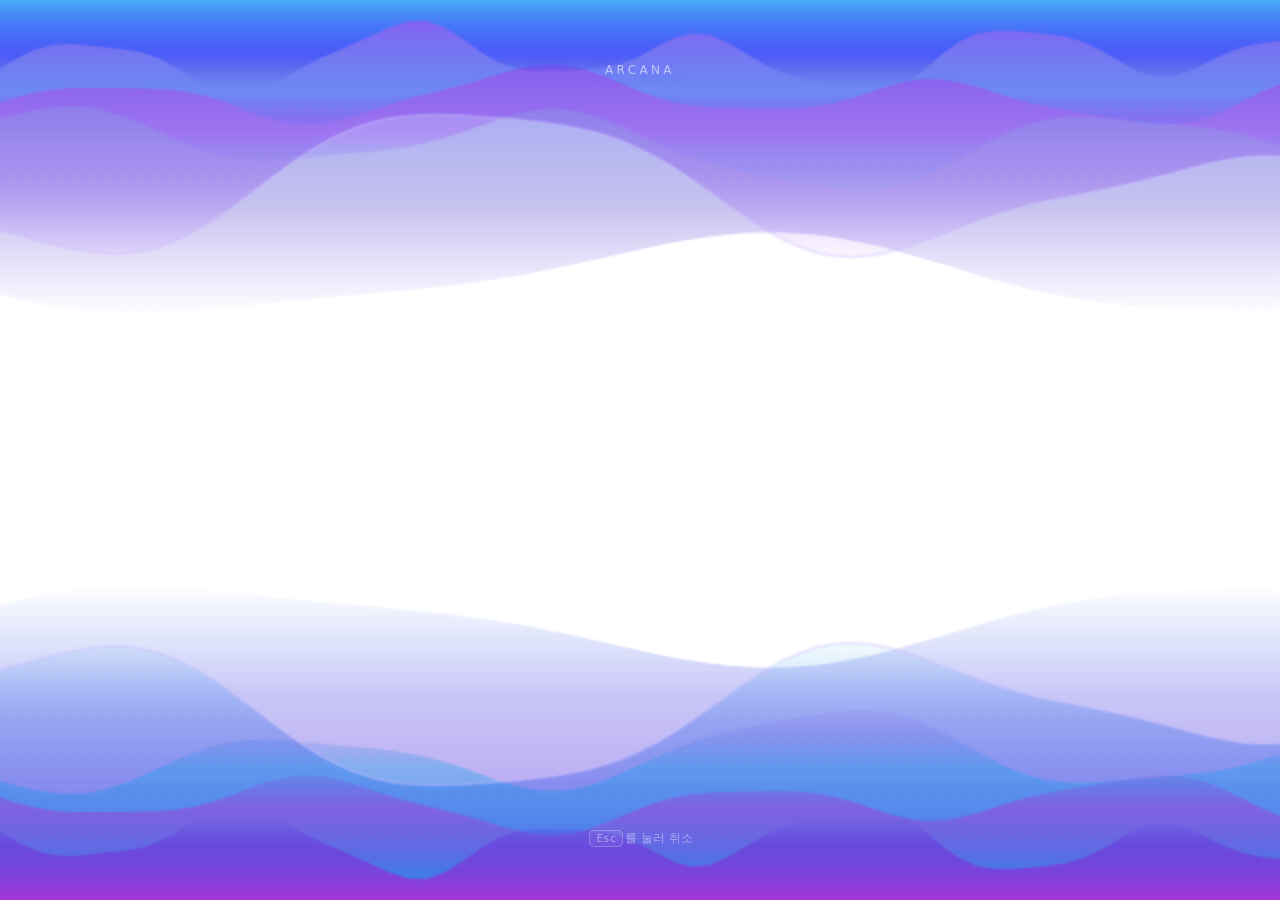
==== ui/quick.html @ 0f2ce24e "v0.8.0: 빠른 호출(Shift+A), 대화 맥락·메모리·컨테이너 메모리, 생각 수치·PrimeThink, 한 글자씩 대답 Co-Authored-By: Claude Opus 5" ====
<!doctype html>
<html lang="ko">
<head>
  <meta charset="utf-8" />
  <meta name="viewport" content="width=device-width, initial-scale=1" />
  <title>Arcana 빠른 호출</title>
  <link rel="stylesheet" href="css/theme.css" />
  <link rel="stylesheet" href="css/quick.css" />
</head>
<body class="closed">
  <!-- 위아래 물결 (위 = Arcana, 아래 = 사용자) -->
  <canvas id="wave-top" class="wave top"></canvas>
  <canvas id="wave-bottom" class="wave bottom"></canvas>

  <!-- 위: Arcana의 대답 -->
  <section class="say" id="say">
    <div class="who">Arcana</div>
    <div class="reply" id="reply"></div>
    <div class="status" id="status"></div>
  </section>

  <!-- 아래: 사용자 입력 -->
  <section class="ask" id="ask">
    <div class="sent" id="sent"></div>
    <textarea id="q" rows="1" maxlength="2000" spellcheck="false" aria-label="Arcana에게 말하기"></textarea>
    <div class="keys"><kbd>Esc</kbd>를 눌러 취소</div>
  </section>

  <script type="module" src="js/quick.js"></script>
</body>
</html>
---- ui/css/theme.css ----
/* ─────────────────────────────────────────────
   테마 — 색, 글꼴, 크기는 전부 여기서 바꾸면 됨
   윈도우 설정(다크/라이트 모드)을 자동으로 따라감
   ───────────────────────────────────────────── */
:root {
  --bg:        #ffffff;
  --surface:   #f4f4f5;   /* 입력창, 내 말풍선 */
  --surface-2: #e9e9ec;   /* 마우스 올렸을 때 */
  --border:    #e4e4e7;
  --text:      #18181b;
  --text-dim:  #71717a;
  --accent:    #18181b;   /* 보내기 버튼 등 */
  --accent-fg: #ffffff;
  --danger:    #dc2626;
  --ok:        #16a34a;
  --shadow:    0 8px 30px rgba(0,0,0,.08);

  --radius:    14px;
  --radius-sm: 10px;
  --width:     680px;     /* 대화 최대 폭 */

  --font: "Pretendard", "Segoe UI Variable", "Segoe UI", "Malgun Gothic", system-ui, sans-serif;
  --mono: "Cascadia Code", "Consolas", monospace;
}

@media (prefers-color-scheme: dark) {
  :root {
    --bg:        #1a1a1c;
    --surface:   #262629;
    --surface-2: #303034;
    --border:    #2e2e32;
    --text:      #ececef;
    --text-dim:  #8e8e96;
    --accent:    #ececef;
    --accent-fg: #1a1a1c;
    --danger:    #f87171;
    --ok:        #4ade80;
    --shadow:    0 8px 30px rgba(0,0,0,.35);
  }
}
---- ui/css/quick.css ----
/* 빠른 호출 창: 화면 전체를 덮는 투명 창. 가운데는 비워 두고 위아래만 물결 */
* { box-sizing: border-box; margin: 0; padding: 0; }
html, body { width: 100%; height: 100%; background: transparent; overflow: hidden; }
body { font-family: var(--font); color: #fff; -webkit-font-smoothing: antialiased; user-select: none; cursor: default; }

.wave { position: fixed; left: 0; width: 100%; pointer-events: none; }
.wave.top { top: 0; height: 46vh; }
.wave.bottom { bottom: 0; height: 46vh; }

.say, .ask {
  position: fixed; left: 50%; transform: translateX(-50%);
  width: min(920px, 86vw); text-align: center;
  transition: opacity .35s ease, transform .35s ease;
}
body.closed .say, body.closed .ask { opacity: 0; }

/* 위: 대답 */
.say { top: 7vh; max-height: 34vh; display: flex; flex-direction: column; align-items: center; gap: 8px; }
.who { font-size: 12px; letter-spacing: .28em; text-transform: uppercase; color: rgba(220, 225, 255, .75); text-shadow: 0 0 12px rgba(120, 110, 255, .8); }
.reply {
  font-size: clamp(17px, 1.6vw, 24px); line-height: 1.6; font-weight: 500; white-space: pre-wrap; word-break: break-word;
  overflow-y: auto; max-height: 28vh; padding: 0 8px; user-select: text; cursor: text;
  text-shadow: 0 1px 14px rgba(10, 8, 40, .9), 0 0 2px rgba(0, 0, 0, .6);
  scrollbar-width: none;
}
.reply::-webkit-scrollbar { display: none; }
.reply:empty { display: none; }
.reply a { color: #c7d2fe; text-decoration: underline; text-underline-offset: 3px; cursor: pointer; }
.status { font-size: 13px; color: rgba(210, 215, 255, .8); min-height: 1em; }
.status .dots span { display: inline-block; width: 5px; height: 5px; margin: 0 2px; border-radius: 50%; background: currentColor; animation: dot 1.2s infinite; }
.status .dots span:nth-child(2) { animation-delay: .15s; }
.status .dots span:nth-child(3) { animation-delay: .3s; }
.say.idle .who { opacity: .35; }
.caret { display: inline-block; width: .5em; height: 1.05em; margin-left: 2px; vertical-align: -3px; background: #fff; border-radius: 2px; box-shadow: 0 0 10px #a5b4fc; animation: blink 1s steps(2) infinite; }

/* 아래: 입력 */
.ask { bottom: 6vh; display: flex; flex-direction: column; align-items: center; gap: 10px; }
.sent { font-size: 14px; color: rgba(255, 255, 255, .55); white-space: pre-wrap; word-break: break-word; max-height: 12vh; overflow: hidden; }
.sent:empty { display: none; }
#q {
  width: 100%; resize: none; overflow-y: hidden; border: 0; outline: 0; background: transparent;
  color: #fff; caret-color: #c4b5fd; text-align: center;
  font: 500 clamp(20px, 2vw, 30px)/1.45 var(--font);
  text-shadow: 0 1px 16px rgba(10, 8, 40, .95), 0 0 2px rgba(0, 0, 0, .7);
  user-select: text;
}
#q::placeholder { color: rgba(225, 228, 255, .55); }
.keys { font-size: 11.5px; color: rgba(225, 228, 255, .55); }
kbd { font: 11px var(--mono); padding: 1px 6px; margin: 0 2px; border-radius: 5px; border: 1px solid rgba(255, 255, 255, .25); background: rgba(255, 255, 255, .06); }
body.answering .keys, body.answering #q::placeholder { opacity: .4; }

@keyframes dot { 0%, 60%, 100% { opacity: .25; } 30% { opacity: 1; } }
@keyframes blink { 50% { opacity: 0; } }
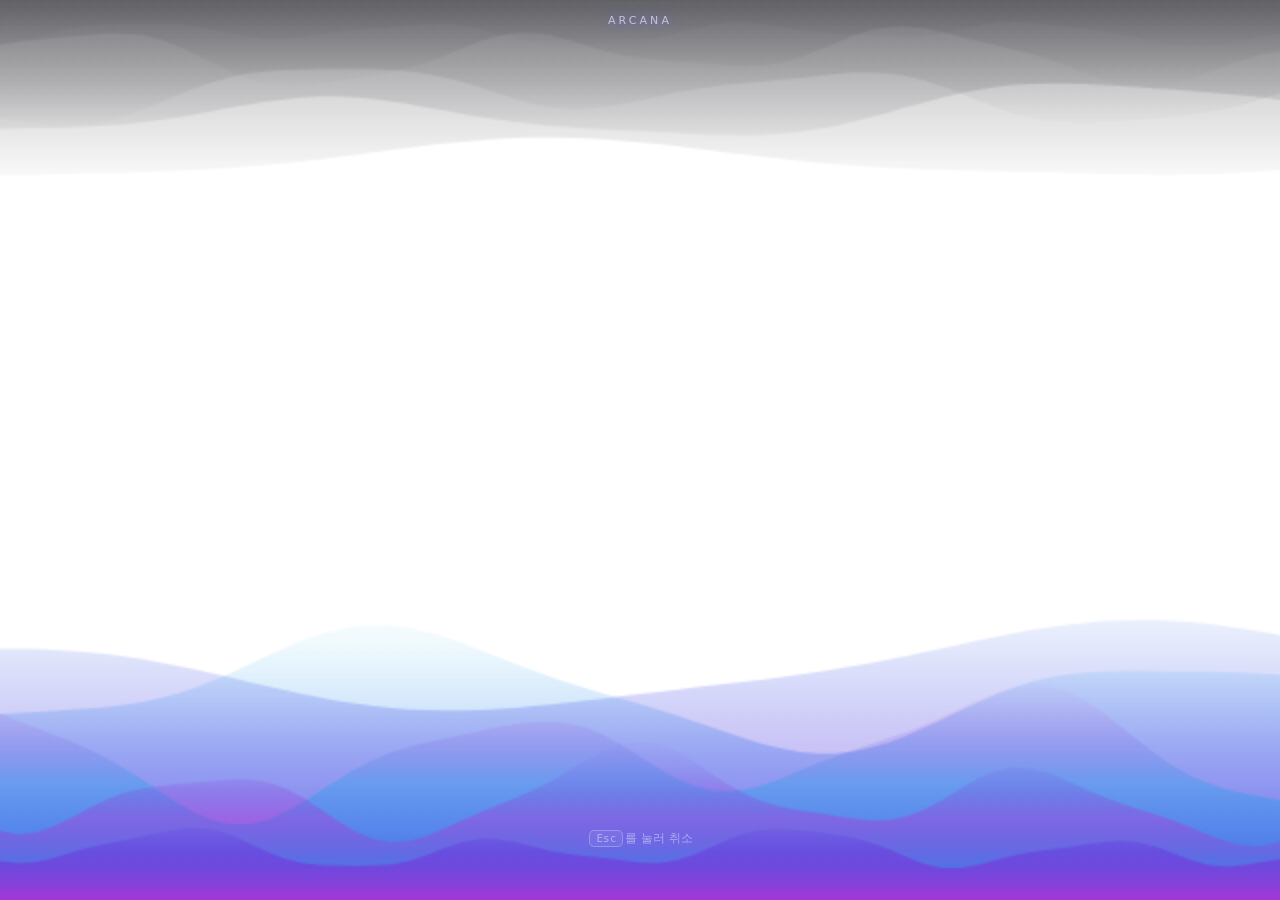
==== commit f9446df4: "v0.8.3: 빠른 호출 검은 띠 제거, ARCANA 위치, 긴 대답 칸 넘침 수정 Co-Authored-By: Claude Opus 5.5 <noreply@anthropic.co" ====
--- a/ui/quick.html
+++ b/ui/quick.html
@@ -13,8 +13,8 @@
   <canvas id="wave-bottom" class="wave bottom"></canvas>
 
   <!-- 위: Arcana의 대답 -->
+  <div class="who">Arcana</div>
   <section class="say" id="say">
-    <div class="who">Arcana</div>
     <div class="reply" id="reply"></div>
     <div class="status" id="status"></div>
   </section>
--- a/ui/css/quick.css
+++ b/ui/css/quick.css
@@ -12,25 +12,30 @@
   width: min(920px, 86vw); text-align: center;
   transition: opacity .35s ease, transform .35s ease;
 }
-body.closed .say, body.closed .ask { opacity: 0; }
+body.closed .say, body.closed .ask, body.closed .who { opacity: 0; }
 
 /* 위: 대답 */
-.say { top: 7vh; max-height: 34vh; display: flex; flex-direction: column; align-items: center; gap: 8px; }
-.who { font-size: 12px; letter-spacing: .28em; text-transform: uppercase; color: rgba(220, 225, 255, .75); text-shadow: 0 0 12px rgba(120, 110, 255, .8); }
+.say { top: 6.5vh; max-height: 33vh; display: flex; flex-direction: column; align-items: center; gap: 8px; }
+/* 이름은 맨 위 가장자리에, 대답은 그 아래 원래 자리에 */
+.who { position: fixed; top: 1.6vh; left: 50%; transform: translateX(-50%); transition: opacity .35s ease; font-size: 11px; letter-spacing: .28em; text-transform: uppercase; color: rgba(220, 225, 255, .75); text-shadow: 0 0 12px rgba(120, 110, 255, .8); }
 .reply {
-  font-size: clamp(17px, 1.6vw, 24px); line-height: 1.6; font-weight: 500; white-space: pre-wrap; word-break: break-word;
-  overflow-y: auto; max-height: 28vh; padding: 0 8px; user-select: text; cursor: text;
+  --size: clamp(17px, 1.6vw, 24px);
+  font-size: var(--size); line-height: 1.6; font-weight: 500; white-space: pre-wrap; word-break: break-word;
+  overflow-y: auto; max-height: 29vh; padding: 0 8px; user-select: text; cursor: text;
   text-shadow: 0 1px 14px rgba(10, 8, 40, .9), 0 0 2px rgba(0, 0, 0, .6);
   scrollbar-width: none;
 }
 .reply::-webkit-scrollbar { display: none; }
 .reply:empty { display: none; }
+/* 긴 대답: 글자를 조금 줄이고, 그래도 넘치면 칸 안에서 스크롤 (위아래 끝은 흐리게) */
+.reply.long { --size: clamp(15px, 1.25vw, 19px); text-align: left; }
+.reply.longer { --size: clamp(14px, 1.05vw, 16px); text-align: left; }
+.reply.overflow { -webkit-mask-image: linear-gradient(transparent, #000 1.2em, #000 calc(100% - 1.2em), transparent); mask-image: linear-gradient(transparent, #000 1.2em, #000 calc(100% - 1.2em), transparent); }
 .reply a { color: #c7d2fe; text-decoration: underline; text-underline-offset: 3px; cursor: pointer; }
 .status { font-size: 13px; color: rgba(210, 215, 255, .8); min-height: 1em; }
 .status .dots span { display: inline-block; width: 5px; height: 5px; margin: 0 2px; border-radius: 50%; background: currentColor; animation: dot 1.2s infinite; }
 .status .dots span:nth-child(2) { animation-delay: .15s; }
 .status .dots span:nth-child(3) { animation-delay: .3s; }
-.say.idle .who { opacity: .35; }
 .caret { display: inline-block; width: .5em; height: 1.05em; margin-left: 2px; vertical-align: -3px; background: #fff; border-radius: 2px; box-shadow: 0 0 10px #a5b4fc; animation: blink 1s steps(2) infinite; }
 
 /* 아래: 입력 */
